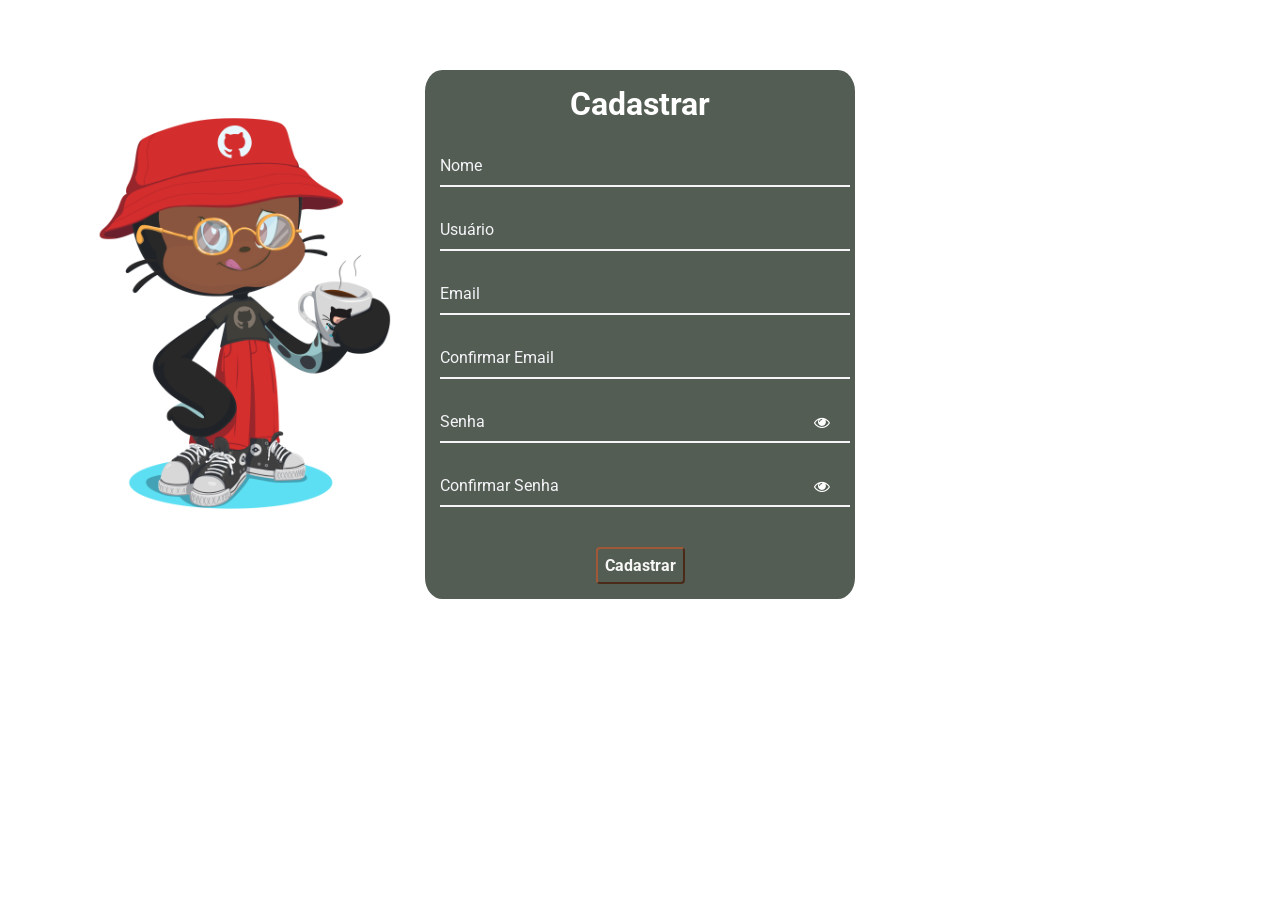
==== cadastro/cadastro.html @ 4ddb40b8 "atualização e  cadastro" ====
<!DOCTYPE html>
<html lang="en">
<head>
   <meta charset="UTF-8">
   <meta http-equiv="X-UA-Compatible" content="IE=edge">
   <meta name="viewport" content="width=device-width, initial-scale=1.0">
   <title>Document</title>
   <link rel="stylesheet" href="https://stackpath.bootstrapcdn.com/font-awesome/4.7.0/css/font-awesome.min.css">  
   <link rel="stylesheet" href="style.css"/>
    
</head>
   
   <body>

      <main><img class="cat" src="octocat-2.png" alt="text" ></main>
      <div class='container'>
        <div class='card'>
          <h1> Cadastrar </h1>
          
          <div id='msgError'></div>
          <div id='msgSuccess'></div>
          
                  <div class="label-float">
                     <input type="text" id="nome" placeholder=" " required>
                     <label id="labelNome" for="nome">Nome</label>
                  </div>
      
                  <div class="label-float">
                     <input type="text" id="usuario" placeholder=" " required>
                     <label id="labelUsuario" for="usuario">Usuário</label>
                  </div>

                  <div class="label-float">
                     <input type="text" id="emil" placeholder=" " required>
                     <label id="labelEmail" for="Email">Email</label>
                  </div>
                  
                  <div class="label-float">
                     <input type="text" id="confemil" placeholder=" " required>
                     <label id="labelConfEmail" for="Confirmar Email">Confirmar Email</label>
                  </div>
                  

                  <div class="label-float">
                     <input type="password" id="senha" placeholder=" " required>
                     <label id="labelSenha" for="senha">Senha</label>
                     <i id="verSenha" class="fa fa-eye" aria-hidden="true"></i>
                     
                  </div>
      
                  <div class="label-float">
                     <input type="password" id="confirmSenha" placeholder=" " required>
                     <label id="labelConfirmSenha" for="confirmSenha">Confirmar Senha</label>
                     <i id="verConfirmSenha" class="fa fa-eye" aria-hidden="true"></i>
                  </div>
                  
                  <div class='justify-center'>
                     <button onclick='cadastrar()' >Cadastrar</button>
                  </div>
      
          
        </div>
        </div>  
   </body>
</html>
---- cadastro/style.css ----
@import url('https://fonts.googleapis.com/css2?family=Roboto:ital,wght@0,100;0,300;0,400;0,500;0,700;0,900;1,100;1,300;1,400;1,500;1,700;1,900&display=swap');

* {
  margin: 0;
  padding: 0;
  font-family: 'Roboto', sans-serif;
}

body {

  background-image: url(https://image.freepik.com/free-vector/blue-light-abstract-technology-background-computer-graphic-website-internet_115579-281.jpg);
  background-repeat: no-repeat;
  background-size: cover;
  background-attachment: fixed; 
}

.container {
  display: flex;
  justify-content: center;
  width: 100%;
  margin-top: 70px;
  opacity: 100000;
}

.card {
  background-color: #353f35d7;
  padding: 15px;
  border-radius: 4%;
  box-shadow: 3px 3px 1px 0px #ffffff;
  width: 400px;
}

h1{
  text-align: center;
  margin-bottom: 10px;
  color: #ffffff
}

.cat{
  position: absolute;
  width: 470px;
  height: auto;
}

.label-float input{
  width: 100%;
  padding: 5px 5px;
  display: inline-block;
  border: 0;
  border-bottom: 2px solid #f5f5f8;
  background-color: transparent;
  outline: none;
  min-width: 180px;
  font-size: 16px;
  transition: all .3s ease-out;
  border-radius: 0;
  
}

.label-float{
  position: relative;
  padding-top: 13px;
  margin-top: 5%;
  margin-bottom: 5%;
}

.label-float input:focus{
  border-bottom: 2px solid #a05938;
}

.label-float label{
  color: #f4f4f8;
  pointer-events:none;
  position: absolute;
  top: 0;
  left: 0;
  margin-top: 13px;
  transition: all .3s ease-out;
}

.label-float input:focus + label,
.label-float input:valid + label{
  font-size: 13px;
  margin-top: 0;
  color: #ffffff
}

button{
  background-color: transparent;
  border-color: #a05938;
  color: #f7f7f7;
  padding: 7px;
  font-weight: bold;
  font-size: 12pt;
  margin-top: 20px;
  border-radius: 4px;
  cursor: pointer;
  outline: none;
  transition: all .4s ease-out;
}

button:hover{
  background-color: #9c4600;
  color: #fff;
}

.justify-center{
  display: flex;
  justify-content: center;
}

.fa-eye{
  position: absolute;
  top: 15px;
  right: 10px;
  cursor: pointer;
  color: #ffffff;
}

#msgError{
  text-align: center;
  color: #ff0000;
  background-color: #ffbbbb;
  padding: 10px;
  border-radius: 4px;
  display: none;
}

#msgSuccess{
  text-align: center;
  color: #00bb00;
  background-color: #bbffbe;
  padding: 10px;
  border-radius: 4px;
  display: none;
}
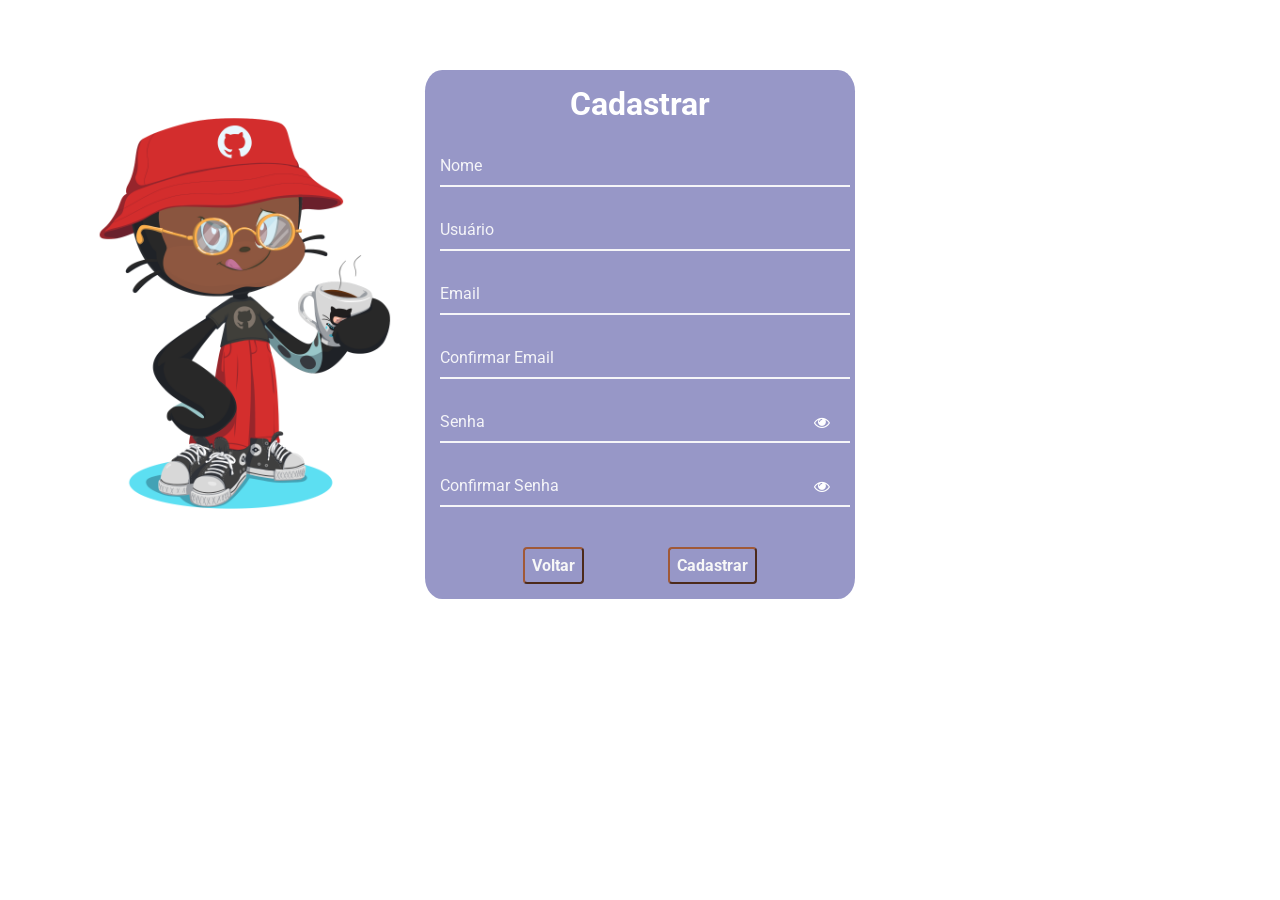
==== commit 370256c4: "atualização 2" ====
--- a/cadastro/cadastro.html
+++ b/cadastro/cadastro.html
@@ -55,7 +55,10 @@
                   </div>
                   
                   <div class='justify-center'>
-                     <button onclick='cadastrar()' >Cadastrar</button>
+                     
+                     <button onclick='Voltar()' >Voltar</button>
+                     <button id="voltar" onclick='cadastrar()' >Cadastrar</button>
+                
                   </div>
       
           
--- a/cadastro/style.css
+++ b/cadastro/style.css
@@ -23,7 +23,7 @@
 }
 
 .card {
-  background-color: #353f35d7;
+  background-color: #13138070;
   padding: 15px;
   border-radius: 4%;
   box-shadow: 3px 3px 1px 0px #ffffff;
@@ -100,14 +100,16 @@
 }
 
 button:hover{
-  background-color: #9c4600;
+  background-color: #9c460086;
   color: #fff;
 }
 
 .justify-center{
   display: flex;
-  justify-content: center;
+  justify-content: space-evenly;
+  
 }
+
 
 .fa-eye{
   position: absolute;
